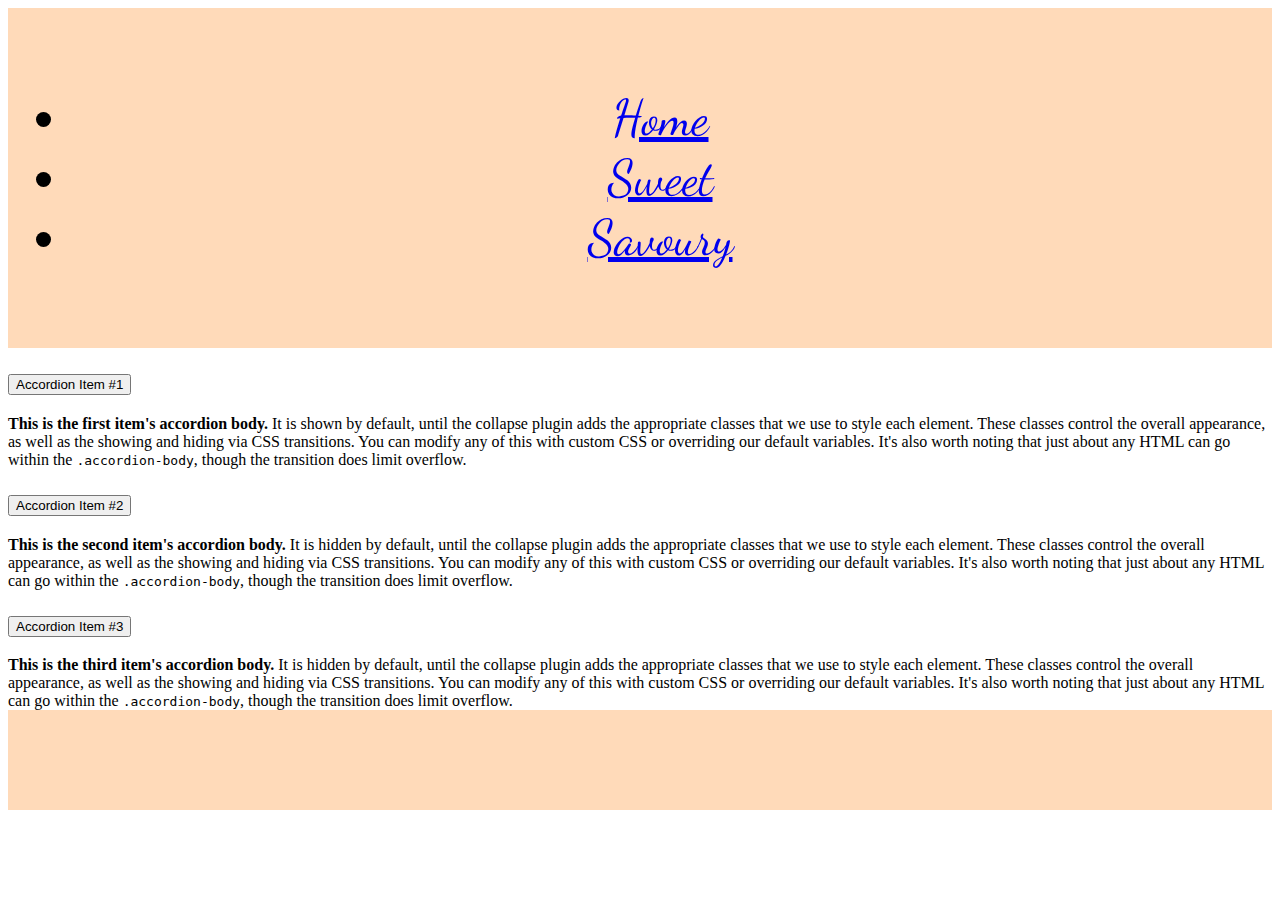
==== pages/page1.html @ 80d5c41d "initial commit" ====
<!DOCTYPE html>
<html lang="en">
  <head>
    <meta charset="UTF-8" />
    <meta http-equiv="X-UA-Compatible" content="IE=edge" />
    <meta name="viewport" content="width=device-width, initial-scale=1.0" />
    <link
      href="https://cdn.jsdelivr.net/npm/bootstrap@5.2.1/dist/css/bootstrap.min.css"
      rel="stylesheet"
      integrity="sha384-iYQeCzEYFbKjA/T2uDLTpkwGzCiq6soy8tYaI1GyVh/UjpbCx/TYkiZhlZB6+fzT"
      crossorigin="anonymous"
    />
    <link rel="stylesheet" href="../css/styles.css" />
    <link rel="preconnect" href="https://fonts.googleapis.com">
    <link rel="preconnect" href="https://fonts.gstatic.com" crossorigin>
    <link href="https://fonts.googleapis.com/css2?family=Dancing+Script&display=swap" rel="stylesheet"> 
    <link
      rel="stylesheet"
      href="https://use.fontawesome.com/releases/v5.8.1/css/all.css"
      integrity="sha384-50oBUHEmvpQ+1lW4y57PTFmhCaXp0ML5d60M1M7uH2+nqUivzIebhndOJK28anvf"
      crossorigin="anonymous"
    />
  </head>

    <header>
      <div class="nav-bar">
      <ul class="nav justify-content-center">
          <li class="nav-item">
            <a class="nav-link" href="/index.html">Home</a>
          </li>
          <li class="nav-item">
            <a class="nav-link" href="./page1.html">Sweet</a>
          </li>
          <li class="nav-item">
            <a class="nav-link" href="./page2.html">Savoury</a>
          </li>
        </ul>
      </div>
  </header>

  <body>
    <div class="container">
      <div class="accordion" id="accordionExample">
        <div class="accordion-item">
          <h2 class="accordion-header" id="headingOne">
            <button class="accordion-button" type="button" data-bs-toggle="collapse" data-bs-target="#collapseOne" aria-expanded="true" aria-controls="collapseOne">
              Accordion Item #1
            </button>
          </h2>
          <div id="collapseOne" class="accordion-collapse collapse show" aria-labelledby="headingOne" data-bs-parent="#accordionExample">
            <div class="accordion-body">
              <strong>This is the first item's accordion body.</strong> It is shown by default, until the collapse plugin adds the appropriate classes that we use to style each element. These classes control the overall appearance, as well as the showing and hiding via CSS transitions. You can modify any of this with custom CSS or overriding our default variables. It's also worth noting that just about any HTML can go within the <code>.accordion-body</code>, though the transition does limit overflow.
            </div>
          </div>
        </div>
        <div class="accordion-item">
          <h2 class="accordion-header" id="headingTwo">
            <button class="accordion-button collapsed" type="button" data-bs-toggle="collapse" data-bs-target="#collapseTwo" aria-expanded="false" aria-controls="collapseTwo">
              Accordion Item #2
            </button>
          </h2>
          <div id="collapseTwo" class="accordion-collapse collapse" aria-labelledby="headingTwo" data-bs-parent="#accordionExample">
            <div class="accordion-body">
              <strong>This is the second item's accordion body.</strong> It is hidden by default, until the collapse plugin adds the appropriate classes that we use to style each element. These classes control the overall appearance, as well as the showing and hiding via CSS transitions. You can modify any of this with custom CSS or overriding our default variables. It's also worth noting that just about any HTML can go within the <code>.accordion-body</code>, though the transition does limit overflow.
            </div>
          </div>
        </div>
        <div class="accordion-item">
          <h2 class="accordion-header" id="headingThree">
            <button class="accordion-button collapsed" type="button" data-bs-toggle="collapse" data-bs-target="#collapseThree" aria-expanded="false" aria-controls="collapseThree">
              Accordion Item #3
            </button>
          </h2>
          <div id="collapseThree" class="accordion-collapse collapse" aria-labelledby="headingThree" data-bs-parent="#accordionExample">
            <div class="accordion-body">
              <strong>This is the third item's accordion body.</strong> It is hidden by default, until the collapse plugin adds the appropriate classes that we use to style each element. These classes control the overall appearance, as well as the showing and hiding via CSS transitions. You can modify any of this with custom CSS or overriding our default variables. It's also worth noting that just about any HTML can go within the <code>.accordion-body</code>, though the transition does limit overflow.
            </div>
          </div>
        </div>
      </div>


    </div>

  


<footer>
    <a href="https://twitter.com" target="_blank">
        <span class="social-icon"><i class="fab fa-twitter"></i></span>
      </a>
      <a href="https://facebook.com" target="_blank">
        <span class="social-icon"><i class="fab fa-facebook"></i></span>
      </a>
      <a href="https://instagram.com" target="_blank">
        <span class="social-icon"><i class="fab fa-instagram"></i></span>
      </a>
</footer>

<script src="https://cdn.jsdelivr.net/npm/bootstrap@5.2.1/dist/js/bootstrap.bundle.min.js" integrity="sha384-u1OknCvxWvY5kfmNBILK2hRnQC3Pr17a+RTT6rIHI7NnikvbZlHgTPOOmMi466C8" crossorigin="anonymous"></script>
    
</body>
</html>
---- css/styles.css ----
.hero1 {
    font-family: 'Dancing Script', cursive;
    background-image: url(../img/table.jpeg);
  height: 800px; 
  background-position: center; 
  background-repeat: no-repeat;
  background-size: cover;
  
}

.nav-bar{
    font-family: 'Dancing Script', cursive;
    font-size: 50px;
    background-color: peachpuff;
    text-align: center;
    margin: 0px;
    padding: 30px 25px;
}

.social-icon{
    display: inline-flex;
    justify-content: center;
    align-items: center;
    width: 65px;
    height: 65px;
    color: darkolivegreen;
}

footer{
    background-color: peachpuff;
    display: flex;
    height: 100px;
    justify-content: center;
}

i{
    font-size: 50px;
}
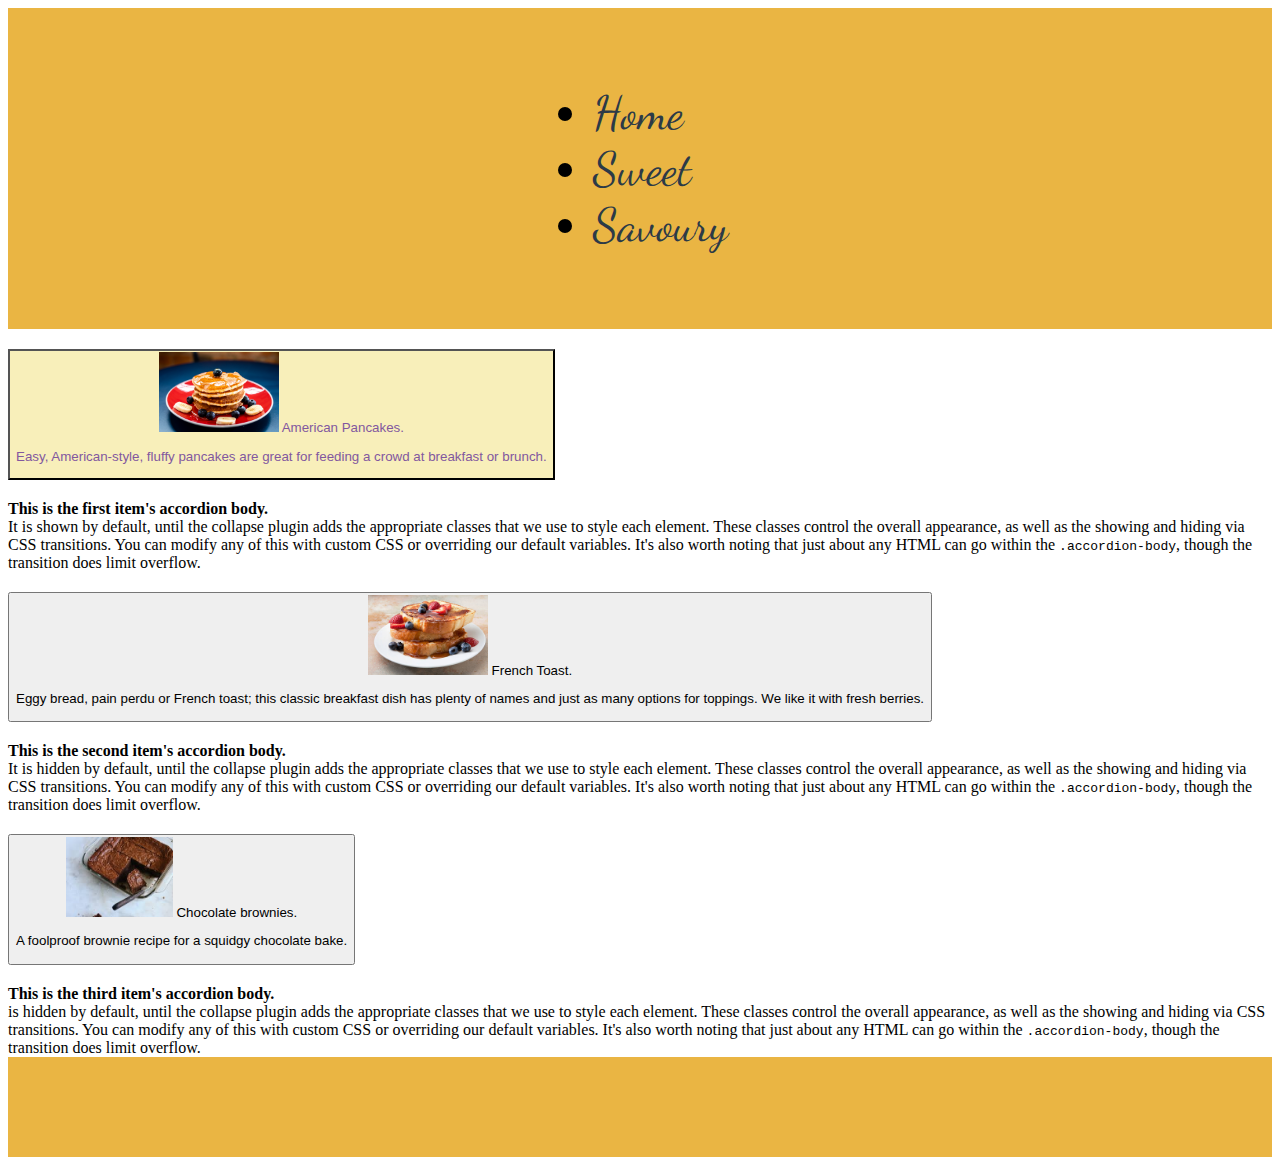
==== commit ca163e4b: "added more stuff" ====
--- a/pages/page1.html
+++ b/pages/page1.html
@@ -20,6 +20,7 @@
       integrity="sha384-50oBUHEmvpQ+1lW4y57PTFmhCaXp0ML5d60M1M7uH2+nqUivzIebhndOJK28anvf"
       crossorigin="anonymous"
     />
+    <title>Peckish?</title>
   </head>
 
     <header>
@@ -38,48 +39,78 @@
       </div>
   </header>
 
-  <body>
+<body>
     <div class="container">
       <div class="accordion" id="accordionExample">
         <div class="accordion-item">
           <h2 class="accordion-header" id="headingOne">
             <button class="accordion-button" type="button" data-bs-toggle="collapse" data-bs-target="#collapseOne" aria-expanded="true" aria-controls="collapseOne">
-              Accordion Item #1
+              <img src="../img/pancakes.jpeg" height="80">
+              American Pancakes. 
+              <p>Easy, American-style, fluffy pancakes are great for feeding a crowd at breakfast or brunch.</p>
             </button>
           </h2>
           <div id="collapseOne" class="accordion-collapse collapse show" aria-labelledby="headingOne" data-bs-parent="#accordionExample">
             <div class="accordion-body">
-              <strong>This is the first item's accordion body.</strong> It is shown by default, until the collapse plugin adds the appropriate classes that we use to style each element. These classes control the overall appearance, as well as the showing and hiding via CSS transitions. You can modify any of this with custom CSS or overriding our default variables. It's also worth noting that just about any HTML can go within the <code>.accordion-body</code>, though the transition does limit overflow.
+              <div class="container text-center">
+                <div class="row">
+                  <div class="col">
+                  <strong>This is the first item's accordion body.</strong> 
+                  </div>
+                  <div class="col">
+                  It is shown by default, until the collapse plugin adds the appropriate classes that we use to style each element. These classes control the overall appearance, as well as the showing and hiding via CSS transitions. You can modify any of this with custom CSS or overriding our default variables. It's also worth noting that just about any HTML can go within the <code>.accordion-body</code>, though the transition does limit overflow.
+                  </div>
+                </div>
+              </div>
             </div>
           </div>
         </div>
         <div class="accordion-item">
           <h2 class="accordion-header" id="headingTwo">
             <button class="accordion-button collapsed" type="button" data-bs-toggle="collapse" data-bs-target="#collapseTwo" aria-expanded="false" aria-controls="collapseTwo">
-              Accordion Item #2
+              <img src="../img/istockphoto-171269841-612x612.jpg" height="80">
+              French Toast. 
+              <p>Eggy bread, pain perdu or French toast; this classic breakfast dish has plenty of names and just as many options for toppings. We like it with fresh berries.</p>
             </button>
           </h2>
           <div id="collapseTwo" class="accordion-collapse collapse" aria-labelledby="headingTwo" data-bs-parent="#accordionExample">
             <div class="accordion-body">
-              <strong>This is the second item's accordion body.</strong> It is hidden by default, until the collapse plugin adds the appropriate classes that we use to style each element. These classes control the overall appearance, as well as the showing and hiding via CSS transitions. You can modify any of this with custom CSS or overriding our default variables. It's also worth noting that just about any HTML can go within the <code>.accordion-body</code>, though the transition does limit overflow.
+              <div class="container text-center">
+                <div class="row">
+                  <div class="col">
+                   <strong>This is the second item's accordion body.</strong> 
+                  </div>
+                  <div class="col">
+                    It is hidden by default, until the collapse plugin adds the appropriate classes that we use to style each element. These classes control the overall appearance, as well as the showing and hiding via CSS transitions. You can modify any of this with custom CSS or overriding our default variables. It's also worth noting that just about any HTML can go within the <code>.accordion-body</code>, though the transition does limit overflow.
+                  </div>
+                </div>
+              </div>
             </div>
           </div>
         </div>
         <div class="accordion-item">
           <h2 class="accordion-header" id="headingThree">
             <button class="accordion-button collapsed" type="button" data-bs-toggle="collapse" data-bs-target="#collapseThree" aria-expanded="false" aria-controls="collapseThree">
-              Accordion Item #3
+              <img src="../img/brownies.jpg" height="80">
+              Chocolate brownies. 
+              <p>A foolproof brownie recipe for a squidgy chocolate bake.</p>
             </button>
           </h2>
           <div id="collapseThree" class="accordion-collapse collapse" aria-labelledby="headingThree" data-bs-parent="#accordionExample">
             <div class="accordion-body">
-              <strong>This is the third item's accordion body.</strong> It is hidden by default, until the collapse plugin adds the appropriate classes that we use to style each element. These classes control the overall appearance, as well as the showing and hiding via CSS transitions. You can modify any of this with custom CSS or overriding our default variables. It's also worth noting that just about any HTML can go within the <code>.accordion-body</code>, though the transition does limit overflow.
+              <div class="container text-center">
+                <div class="row">
+                  <div class="col">
+                  <strong>This is the third item's accordion body.</strong> 
+                  </div>
+                  <div class="col"> is hidden by default, until the collapse plugin adds the appropriate classes that we use to style each element. These classes control the overall appearance, as well as the showing and hiding via CSS transitions. You can modify any of this with custom CSS or overriding our default variables. It's also worth noting that just about any HTML can go within the <code>.accordion-body</code>, though the transition does limit overflow.
+                  </div>
+                </div>
+              </div>
             </div>
           </div>
         </div>
       </div>
-
-
     </div>
 
   
--- a/css/styles.css
+++ b/css/styles.css
@@ -1,38 +1,74 @@
-.hero1 {
+h1{
     font-family: 'Dancing Script', cursive;
-    background-image: url(../img/table.jpeg);
-  height: 800px; 
-  background-position: center; 
-  background-repeat: no-repeat;
-  background-size: cover;
-  
+    font-size:10em;
 }
 
+.hero1 {
+    background-image: url(../img/table1.jpg);
+    height: 800px; 
+    background-position: center; 
+    background-repeat: no-repeat;
+    background-size: cover;
+    padding-top: 100px;
+    padding-left: 170px;
+}
+.buttonS {
+    background-color: #EAB543;
+    border: none;
+    color: #2C3A47;
+    padding: 10px 20px;
+    text-align: center;
+    text-decoration: none;
+    display: inline-block;
+    margin: 4px 2px;
+    cursor: pointer;
+    border-radius: 16px;
+  }
+.buttonS:hover{
+    color: #CAD3C8;
+}
+.nav-link{
+    color: #2c3a47;
+}
+.nav-link:hover{
+    color: #CAD3C8;   
+}
 .nav-bar{
     font-family: 'Dancing Script', cursive;
-    font-size: 50px;
-    background-color: peachpuff;
-    text-align: center;
+    font-size: 35pt;
+    font: #CAD3C8;
+    background-color: #EAB543;
+    display: flex;
+    justify-content: center;
     margin: 0px;
     padding: 30px 25px;
 }
-
+button.accordion-button:not(.collapsed){
+    background-color: #F8EFBA;
+    color: #82589F;
+}
 .social-icon{
     display: inline-flex;
     justify-content: center;
     align-items: center;
     width: 65px;
     height: 65px;
-    color: darkolivegreen;
+    color: #2C3A47;
 }
-
+.social-icon:hover{
+    color:#CAD3C8;
+}
 footer{
-    background-color: peachpuff;
+    background-color:#EAB543;
     display: flex;
     height: 100px;
     justify-content: center;
+    align-items: center;
 }
-
 i{
     font-size: 50px;
+}
+a {
+    color:inherit;
+    text-decoration: none;
 }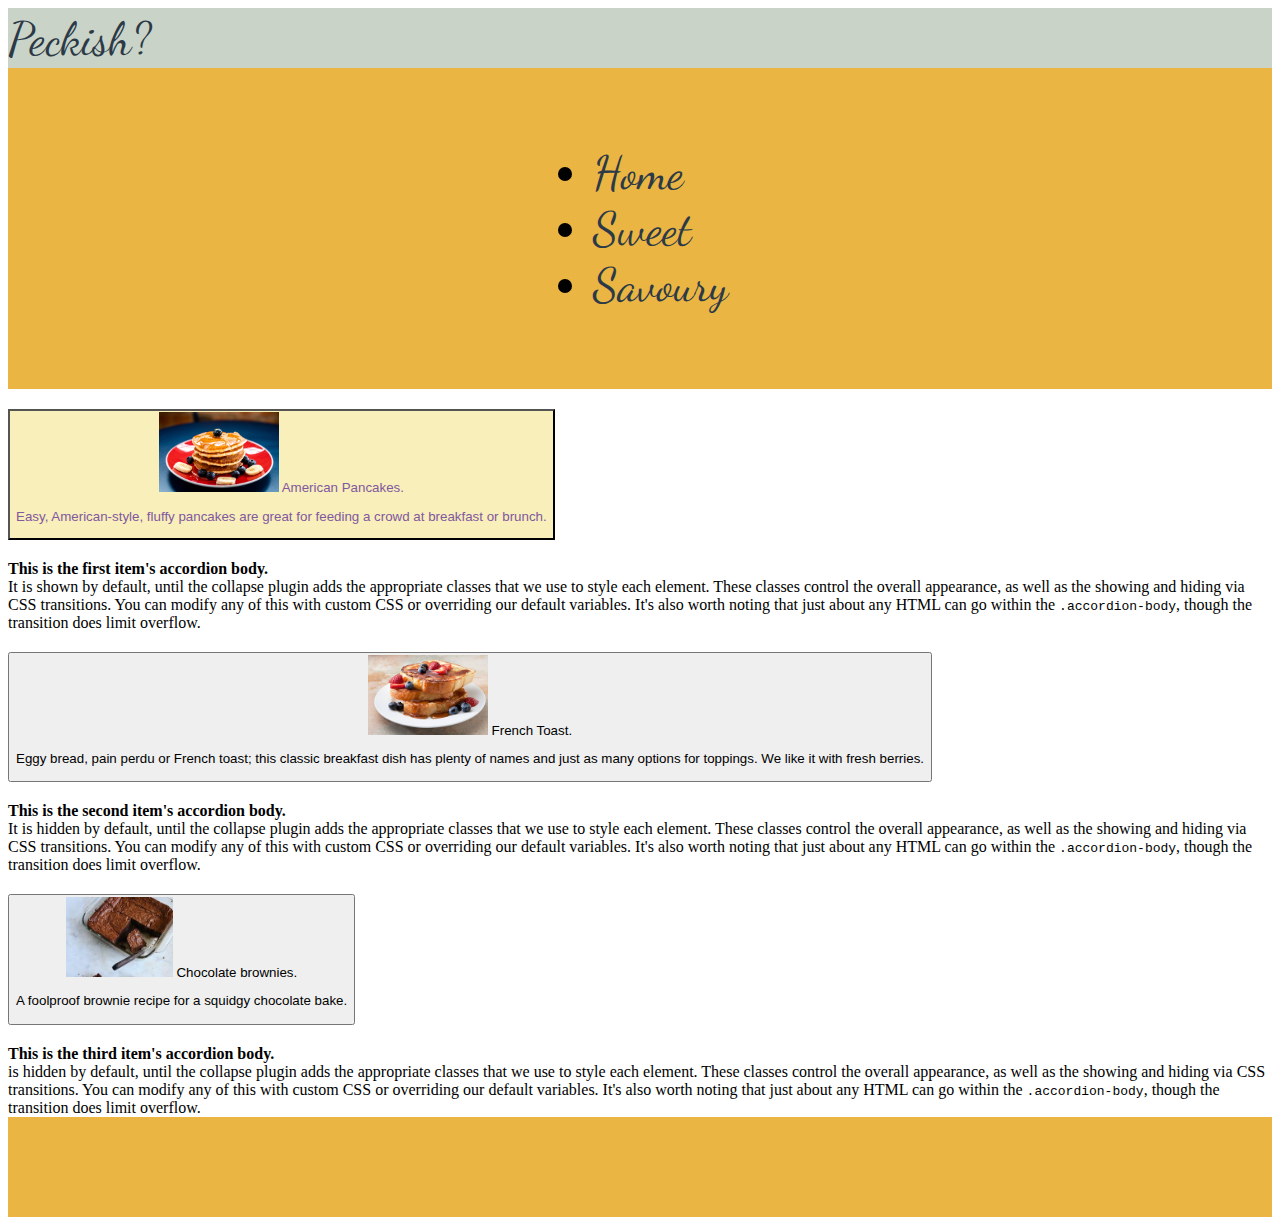
==== commit 367f0ed4: "updates" ====
--- a/pages/page1.html
+++ b/pages/page1.html
@@ -24,8 +24,16 @@
   </head>
 
     <header>
+      <nav class="navbar">
+        <div class="container-fluid">
+          <a class="navbar-brand" href="#">
+            <i class="fas fa-utensils" alt="Logo" width="30" height="24" class="d-inline-block align-text-top"></i>
+            Peckish?
+          </a>
+        </div>
+      </nav>
       <div class="nav-bar">
-      <ul class="nav justify-content-center">
+        <ul class="nav justify-content-center">
           <li class="nav-item">
             <a class="nav-link" href="/index.html">Home</a>
           </li>
--- a/css/styles.css
+++ b/css/styles.css
@@ -23,6 +23,7 @@
     margin: 4px 2px;
     cursor: pointer;
     border-radius: 16px;
+    box-shadow: rgba(0, 0, 0, 0.16) 0px 3px 6px, rgba(0, 0, 0, 0.23) 0px 3px 6px;
   }
 .buttonS:hover{
     color: #CAD3C8;
@@ -32,6 +33,14 @@
 }
 .nav-link:hover{
     color: #CAD3C8;   
+}
+.navbar{
+    background-color:#CAD3C8;
+}
+.navbar-brand{
+    color:#2c3a47;
+    font-family: 'Dancing Script', cursive;
+    font-size: 35pt;
 }
 .nav-bar{
     font-family: 'Dancing Script', cursive;
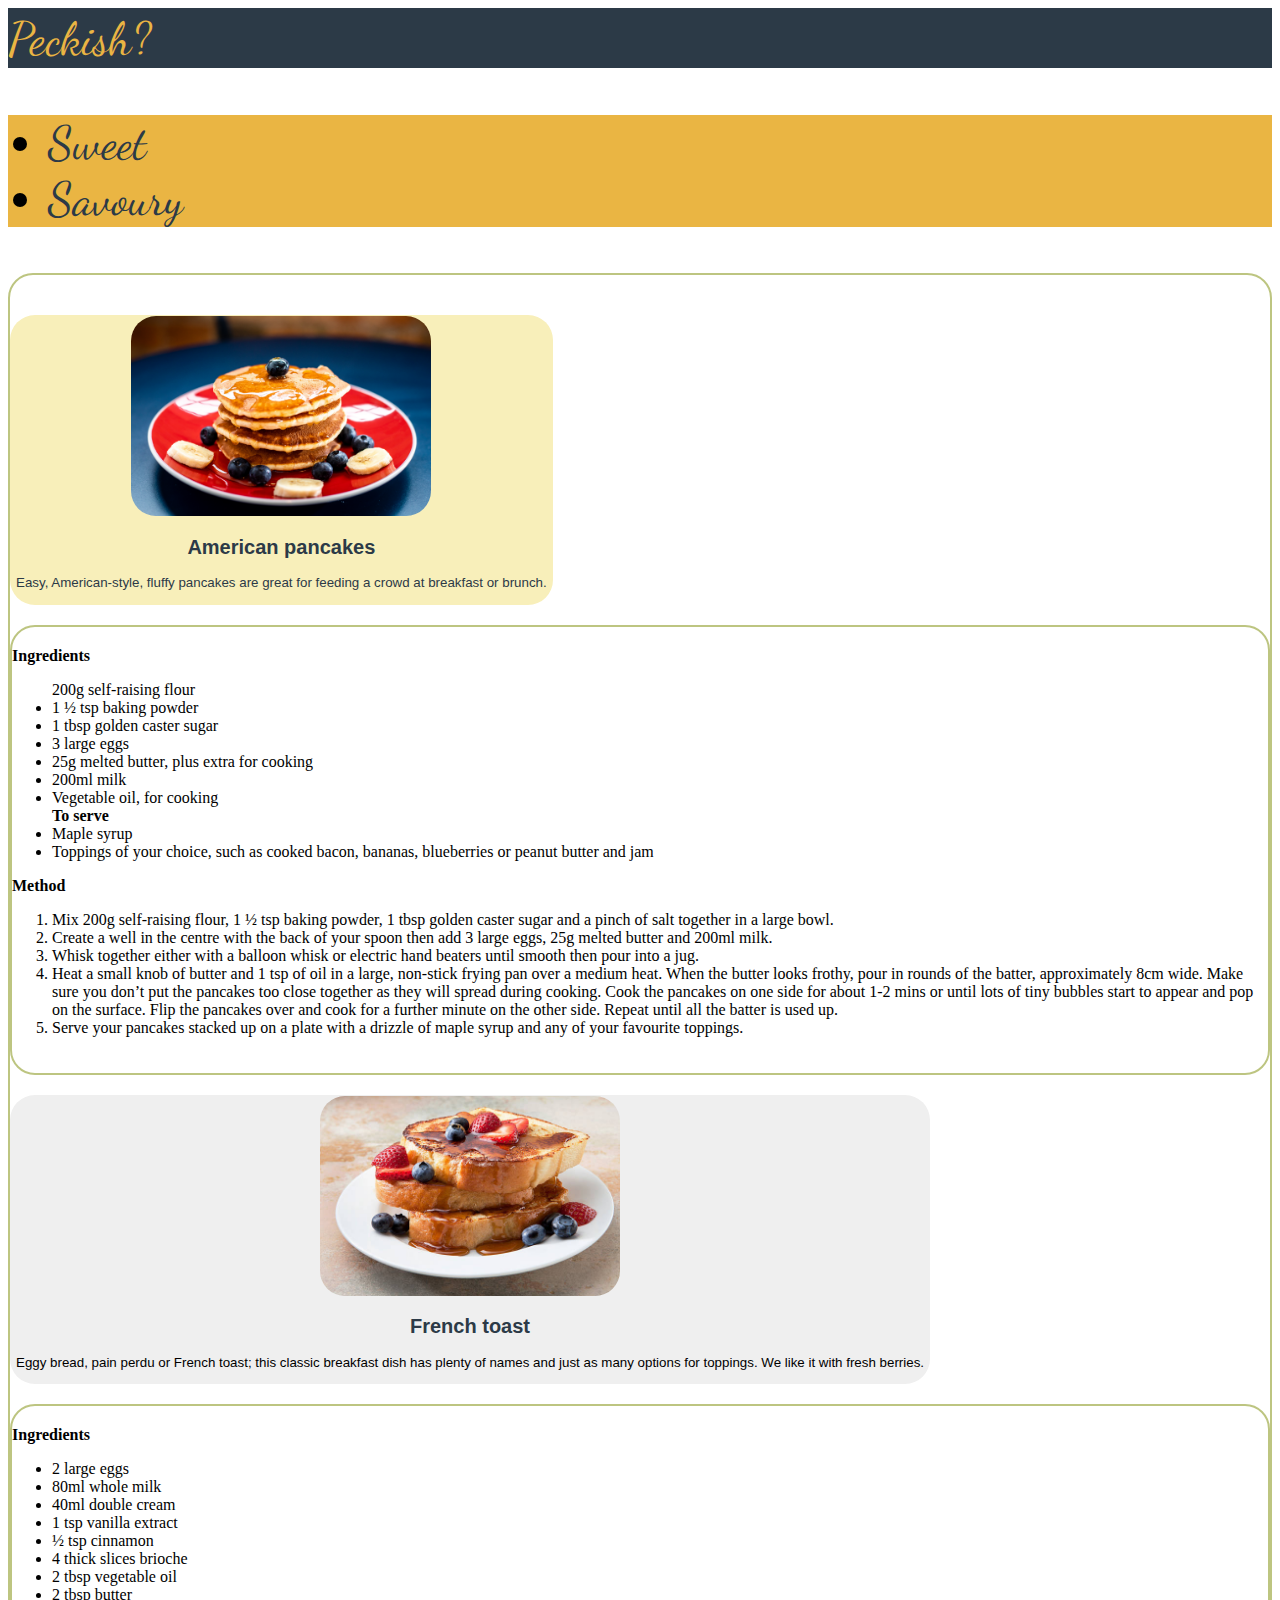
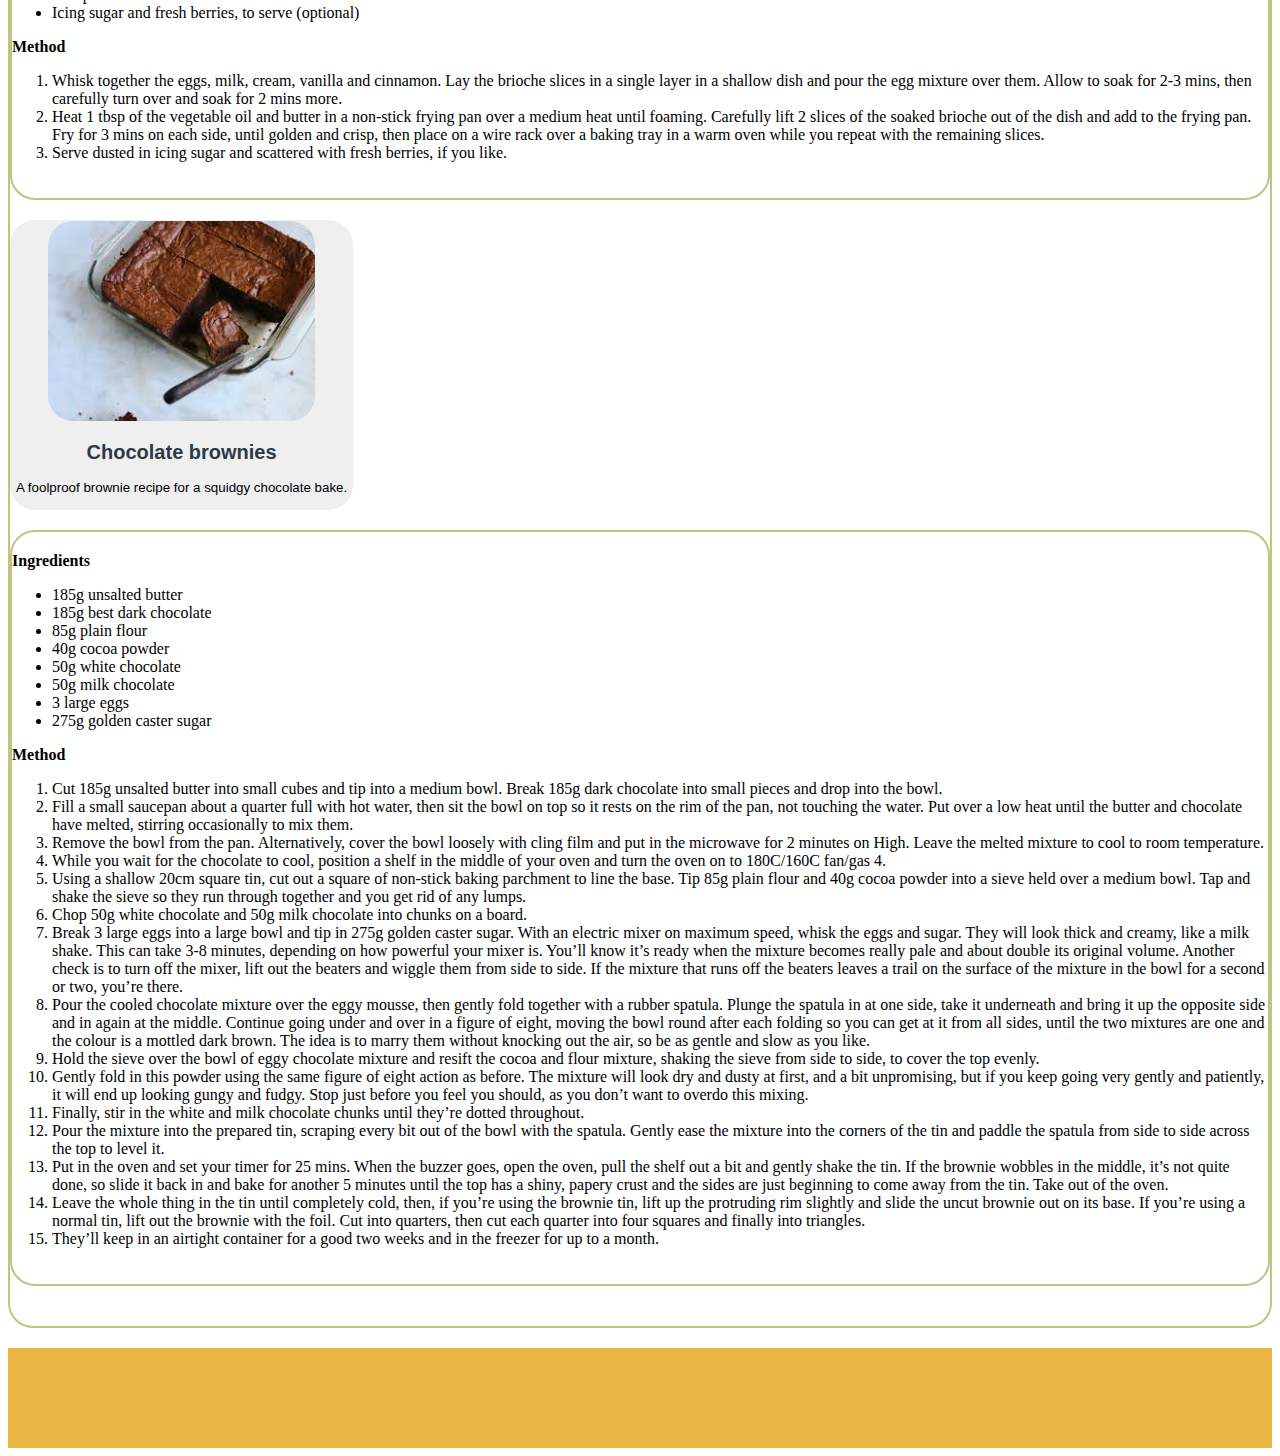
==== commit 21c8e6bb: "text updates" ====
--- a/pages/page1.html
+++ b/pages/page1.html
@@ -26,7 +26,7 @@
     <header>
       <nav class="navbar">
         <div class="container-fluid">
-          <a class="navbar-brand" href="#">
+          <a class="navbar-brand" href="../index.html">
             <i class="fas fa-utensils" alt="Logo" width="30" height="24" class="d-inline-block align-text-top"></i>
             Peckish?
           </a>
@@ -34,9 +34,6 @@
       </nav>
       <div class="nav-bar">
         <ul class="nav justify-content-center">
-          <li class="nav-item">
-            <a class="nav-link" href="/index.html">Home</a>
-          </li>
           <li class="nav-item">
             <a class="nav-link" href="./page1.html">Sweet</a>
           </li>
@@ -53,20 +50,41 @@
         <div class="accordion-item">
           <h2 class="accordion-header" id="headingOne">
             <button class="accordion-button" type="button" data-bs-toggle="collapse" data-bs-target="#collapseOne" aria-expanded="true" aria-controls="collapseOne">
-              <img src="../img/pancakes.jpeg" height="80">
-              American Pancakes. 
+              <img src="../img/pancakes.jpeg" height="200">
+              <h2>American pancakes</h2>
               <p>Easy, American-style, fluffy pancakes are great for feeding a crowd at breakfast or brunch.</p>
             </button>
+            <div class="heart">
+              <i onclick="toggleLike(this)" class="far fa-heart"></i>
+            </div>
           </h2>
           <div id="collapseOne" class="accordion-collapse collapse show" aria-labelledby="headingOne" data-bs-parent="#accordionExample">
             <div class="accordion-body">
-              <div class="container text-center">
+              <div class="container text-left">
                 <div class="row">
                   <div class="col">
-                  <strong>This is the first item's accordion body.</strong> 
-                  </div>
-                  <div class="col">
-                  It is shown by default, until the collapse plugin adds the appropriate classes that we use to style each element. These classes control the overall appearance, as well as the showing and hiding via CSS transitions. You can modify any of this with custom CSS or overriding our default variables. It's also worth noting that just about any HTML can go within the <code>.accordion-body</code>, though the transition does limit overflow.
+                  <strong>Ingredients</strong> 
+                  <ul>200g self-raising flour
+                    <li>1 ½ tsp baking powder</li>
+                    <li>1 tbsp golden caster sugar</li>
+                    <li>3 large eggs</li>
+                    <li>25g melted butter, plus extra for cooking</li>
+                    <li>200ml milk</li>
+                    <li>Vegetable oil, for cooking</li>
+                    <strong>To serve</strong>
+                    <li>Maple syrup</li>
+                    <li>Toppings of your choice, such as cooked bacon, bananas, blueberries or peanut butter and jam</li>
+                    </ul>
+                  </div>
+                  <div class="col">
+                    <strong>Method</strong>
+                    <ol>
+                      <li>Mix 200g self-raising flour, 1 ½ tsp baking powder, 1 tbsp golden caster sugar and a pinch of salt together in a large bowl.</li>
+                      <li>Create a well in the centre with the back of your spoon then add 3 large eggs, 25g melted butter and 200ml milk.</li>
+                      <li>Whisk together either with a balloon whisk or electric hand beaters until smooth then pour into a jug.</li>
+                      <li>Heat a small knob of butter and 1 tsp of oil in a large, non-stick frying pan over a medium heat. When the butter looks frothy, pour in rounds of the batter, approximately 8cm wide. Make sure you don’t put the pancakes too close together as they will spread during cooking. Cook the pancakes on one side for about 1-2 mins or until lots of tiny bubbles start to appear and pop on the surface. Flip the pancakes over and cook for a further minute on the other side. Repeat until all the batter is used up.</li>
+                      <li>Serve your pancakes stacked up on a plate with a drizzle of maple syrup and any of your favourite toppings.</li>
+                    </ol>
                   </div>
                 </div>
               </div>
@@ -76,20 +94,39 @@
         <div class="accordion-item">
           <h2 class="accordion-header" id="headingTwo">
             <button class="accordion-button collapsed" type="button" data-bs-toggle="collapse" data-bs-target="#collapseTwo" aria-expanded="false" aria-controls="collapseTwo">
-              <img src="../img/istockphoto-171269841-612x612.jpg" height="80">
-              French Toast. 
+              <img src="../img/istockphoto-171269841-612x612.jpg" height="200">
+              <h2>French toast</h2>
               <p>Eggy bread, pain perdu or French toast; this classic breakfast dish has plenty of names and just as many options for toppings. We like it with fresh berries.</p>
             </button>
+            <div class="heart">
+              <i onclick="toggleLike(this)" class="far fa-heart"></i>
+            </div>
           </h2>
           <div id="collapseTwo" class="accordion-collapse collapse" aria-labelledby="headingTwo" data-bs-parent="#accordionExample">
             <div class="accordion-body">
-              <div class="container text-center">
+              <div class="container text-left">
                 <div class="row">
                   <div class="col">
-                   <strong>This is the second item's accordion body.</strong> 
-                  </div>
-                  <div class="col">
-                    It is hidden by default, until the collapse plugin adds the appropriate classes that we use to style each element. These classes control the overall appearance, as well as the showing and hiding via CSS transitions. You can modify any of this with custom CSS or overriding our default variables. It's also worth noting that just about any HTML can go within the <code>.accordion-body</code>, though the transition does limit overflow.
+                   <strong>Ingredients</strong>
+                    <ul>
+                      <li>2 large eggs</li>
+                        <li>80ml whole milk</li>
+                        <li>40ml double cream</li>
+                        <li>1 tsp vanilla extract</li>
+                        <li>½ tsp cinnamon</li>
+                        <li>4 thick slices brioche</li>
+                        <li>2 tbsp vegetable oil</li>
+                        <li>2 tbsp butter</li>
+                        <li>Icing sugar and fresh berries, to serve (optional)</li>
+                    </ul> 
+                  </div>
+                  <div class="col">
+                    <strong>Method</strong>
+                      <ol>
+                        <li>Whisk together the eggs, milk, cream, vanilla and cinnamon. Lay the brioche slices in a single layer in a shallow dish and pour the egg mixture over them. Allow to soak for 2-3 mins, then carefully turn over and soak for 2 mins more.</li>
+                        <li>Heat 1 tbsp of the vegetable oil and butter in a non-stick frying pan over a medium heat until foaming. Carefully lift 2 slices of the soaked brioche out of the dish and add to the frying pan. Fry for 3 mins on each side, until golden and crisp, then place on a wire rack over a baking tray in a warm oven while you repeat with the remaining slices.</li>
+                        <li>Serve dusted in icing sugar and scattered with fresh berries, if you like.</li>
+                      </ol>
                   </div>
                 </div>
               </div>
@@ -99,19 +136,50 @@
         <div class="accordion-item">
           <h2 class="accordion-header" id="headingThree">
             <button class="accordion-button collapsed" type="button" data-bs-toggle="collapse" data-bs-target="#collapseThree" aria-expanded="false" aria-controls="collapseThree">
-              <img src="../img/brownies.jpg" height="80">
-              Chocolate brownies. 
+              <img src="../img/brownies.jpg" height="200">
+              <h2>Chocolate brownies</h2>
               <p>A foolproof brownie recipe for a squidgy chocolate bake.</p>
             </button>
+            <div class="heart">
+              <i onclick="toggleLike(this)" class="far fa-heart"></i>
+            </div>
           </h2>
           <div id="collapseThree" class="accordion-collapse collapse" aria-labelledby="headingThree" data-bs-parent="#accordionExample">
             <div class="accordion-body">
-              <div class="container text-center">
+              <div class="container text-left">
                 <div class="row">
                   <div class="col">
-                  <strong>This is the third item's accordion body.</strong> 
-                  </div>
-                  <div class="col"> is hidden by default, until the collapse plugin adds the appropriate classes that we use to style each element. These classes control the overall appearance, as well as the showing and hiding via CSS transitions. You can modify any of this with custom CSS or overriding our default variables. It's also worth noting that just about any HTML can go within the <code>.accordion-body</code>, though the transition does limit overflow.
+                    <strong>Ingredients</strong>
+                    <ul>
+                      <li>185g unsalted butter
+                      <li>185g best dark chocolate</li>
+                      <li>85g plain flour</li>
+                      <li>40g cocoa powder</li>
+                      <li>50g white chocolate</li>
+                      <li>50g milk chocolate</li>
+                      <li>3 large eggs</li>
+                      <li>275g golden caster sugar</li>
+                    </ul> 
+                  </div>
+                  <div class="col"> 
+                    <strong>Method</strong>
+                    <ol>
+                      <li>Cut 185g unsalted butter into small cubes and tip into a medium bowl. Break 185g dark chocolate into small pieces and drop into the bowl.</li>
+                      <li>Fill a small saucepan about a quarter full with hot water, then sit the bowl on top so it rests on the rim of the pan, not touching the water. Put over a low heat until the butter and chocolate have melted, stirring occasionally to mix them.</li>
+                      <li>Remove the bowl from the pan. Alternatively, cover the bowl loosely with cling film and put in the microwave for 2 minutes on High. Leave the melted mixture to cool to room temperature.</li>
+                      <li>While you wait for the chocolate to cool, position a shelf in the middle of your oven and turn the oven on to 180C/160C fan/gas 4.</li>
+                      <li>Using a shallow 20cm square tin, cut out a square of non-stick baking parchment to line the base. Tip 85g plain flour and 40g cocoa powder into a sieve held over a medium bowl. Tap and shake the sieve so they run through together and you get rid of any lumps.</li>  
+                      <li>Chop 50g white chocolate and 50g milk chocolate into chunks on a board.
+                      <li>Break 3 large eggs into a large bowl and tip in 275g golden caster sugar. With an electric mixer on maximum speed, whisk the eggs and sugar. They will look thick and creamy, like a milk shake. This can take 3-8 minutes, depending on how powerful your mixer is. You’ll know it’s ready when the mixture becomes really pale and about double its original volume. Another check is to turn off the mixer, lift out the beaters and wiggle them from side to side. If the mixture that runs off the beaters leaves a trail on the surface of the mixture in the bowl for a second or two, you’re there.</li>
+                      <li>Pour the cooled chocolate mixture over the eggy mousse, then gently fold together with a rubber spatula. Plunge the spatula in at one side, take it underneath and bring it up the opposite side and in again at the middle. Continue going under and over in a figure of eight, moving the bowl round after each folding so you can get at it from all sides, until the two mixtures are one and the colour is a mottled dark brown. The idea is to marry them without knocking out the air, so be as gentle and slow as you like.</li>
+                      <li>Hold the sieve over the bowl of eggy chocolate mixture and resift the cocoa and flour mixture, shaking the sieve from side to side, to cover the top evenly.</li>
+                      <li>Gently fold in this powder using the same figure of eight action as before. The mixture will look dry and dusty at first, and a bit unpromising, but if you keep going very gently and patiently, it will end up looking gungy and fudgy. Stop just before you feel you should, as you don’t want to overdo this mixing.</li>
+                      <li>Finally, stir in the white and milk chocolate chunks until they’re dotted throughout.</li>
+                      <li>Pour the mixture into the prepared tin, scraping every bit out of the bowl with the spatula. Gently ease the mixture into the corners of the tin and paddle the spatula from side to side across the top to level it.</li>
+                      <li>Put in the oven and set your timer for 25 mins. When the buzzer goes, open the oven, pull the shelf out a bit and gently shake the tin. If the brownie wobbles in the middle, it’s not quite done, so slide it back in and bake for another 5 minutes until the top has a shiny, papery crust and the sides are just beginning to come away from the tin. Take out of the oven.</li>
+                      <li>Leave the whole thing in the tin until completely cold, then, if you’re using the brownie tin, lift up the protruding rim slightly and slide the uncut brownie out on its base. If you’re using a normal tin, lift out the brownie with the foil. Cut into quarters, then cut each quarter into four squares and finally into triangles.</li>
+                      <li>They’ll keep in an airtight container for a good two weeks and in the freezer for up to a month.</li>
+                    </ol>
                   </div>
                 </div>
               </div>
@@ -119,10 +187,7 @@
           </div>
         </div>
       </div>
-    </div>
-
-  
-
+    </div>  
 
 <footer>
     <a href="https://twitter.com" target="_blank">
@@ -136,7 +201,8 @@
       </a>
 </footer>
 
-<script src="https://cdn.jsdelivr.net/npm/bootstrap@5.2.1/dist/js/bootstrap.bundle.min.js" integrity="sha384-u1OknCvxWvY5kfmNBILK2hRnQC3Pr17a+RTT6rIHI7NnikvbZlHgTPOOmMi466C8" crossorigin="anonymous"></script>
-    
+  <script src="https://cdn.jsdelivr.net/npm/bootstrap@5.2.1/dist/js/bootstrap.bundle.min.js" integrity="sha384-u1OknCvxWvY5kfmNBILK2hRnQC3Pr17a+RTT6rIHI7NnikvbZlHgTPOOmMi466C8" crossorigin="anonymous"></script>
+  <script src="../js/main.js"></script> 
+  
 </body>
 </html>--- a/css/styles.css
+++ b/css/styles.css
@@ -1,6 +1,9 @@
 h1{
     font-family: 'Dancing Script', cursive;
     font-size:10em;
+}
+h2{
+    color:#2C3A47;
 }
 
 .hero1 {
@@ -35,26 +38,49 @@
     color: #CAD3C8;   
 }
 .navbar{
-    background-color:#CAD3C8;
+    background-color:#2c3a47;
 }
 .navbar-brand{
-    color:#2c3a47;
+    color:#EAB543;
     font-family: 'Dancing Script', cursive;
     font-size: 35pt;
+}
+.navbar-brand:hover{
+    color:#CAD3C8;
 }
 .nav-bar{
     font-family: 'Dancing Script', cursive;
     font-size: 35pt;
     font: #CAD3C8;
     background-color: #EAB543;
-    display: flex;
-    justify-content: center;
-    margin: 0px;
-    padding: 30px 25px;
+}
+.accordion-header{
+    display:flex;  
+}
+.accordion-item{
+    border-radius: 25px;
+    border: 1px #CAD3C8;
+}
+button.accordion-button{
+    border-radius: 25px;
+    border:#CAD3C8 2px;
+    display: inline-block;
+}
+.accordion-button.collapsed{
+    border-radius: 25px;
+}
+.container{
+    border-radius: 25px;
+    border: 2px solid #BDC581;
+    margin-top: 20px;
+    margin-bottom: 20px;
+    padding-top: 20px;
+    padding-bottom: 20px;
 }
 button.accordion-button:not(.collapsed){
-    background-color: #F8EFBA;
-    color: #82589F;
+    background-color:#F8EFBA;
+    color:#2c3a47;
+    border-radius: 25px;
 }
 .social-icon{
     display: inline-flex;
@@ -77,7 +103,20 @@
 i{
     font-size: 50px;
 }
+i:hover{
+    cursor:pointer;
+}
 a {
     color:inherit;
     text-decoration: none;
+}
+.heart{
+    color:#EAB543;
+    display:flex;
+    align-items: center;
+    margin-left: 5px;
+    margin-right: 5px;
+}
+img{
+    border-radius: 25px;
 }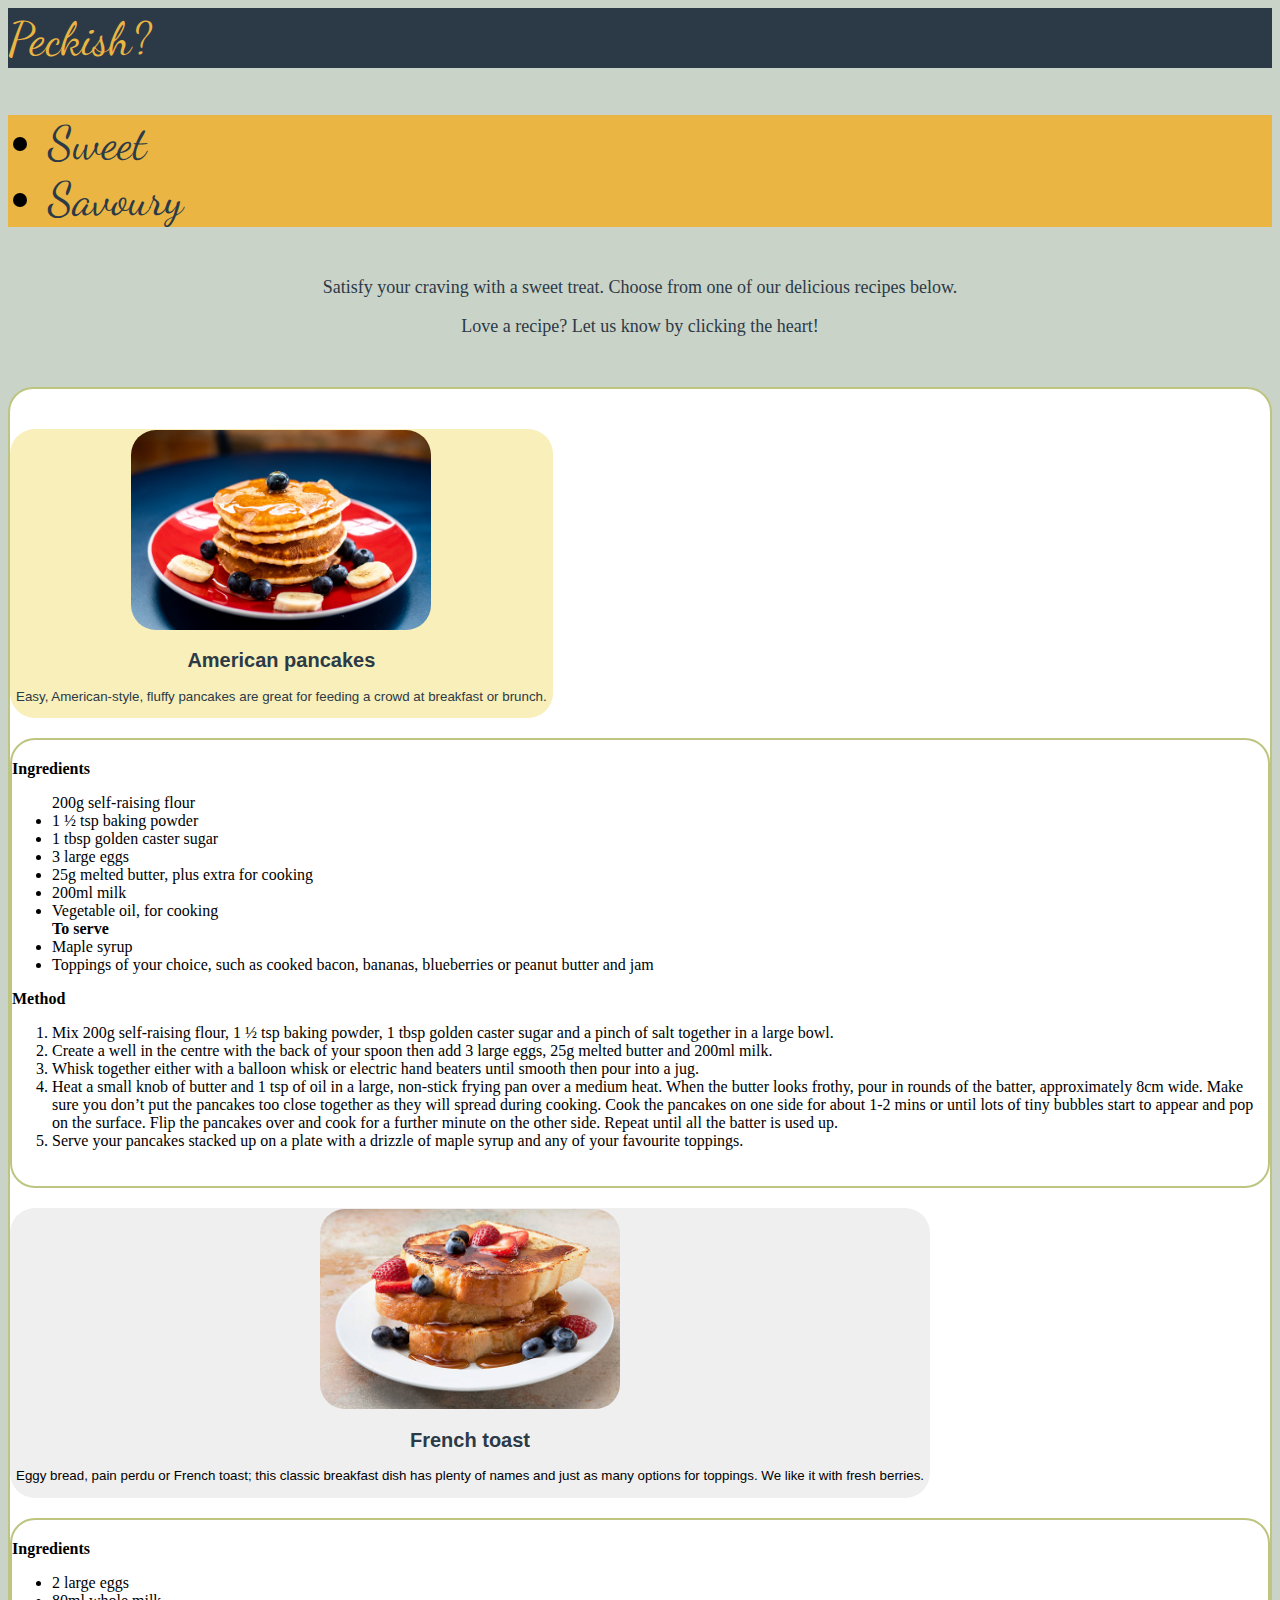
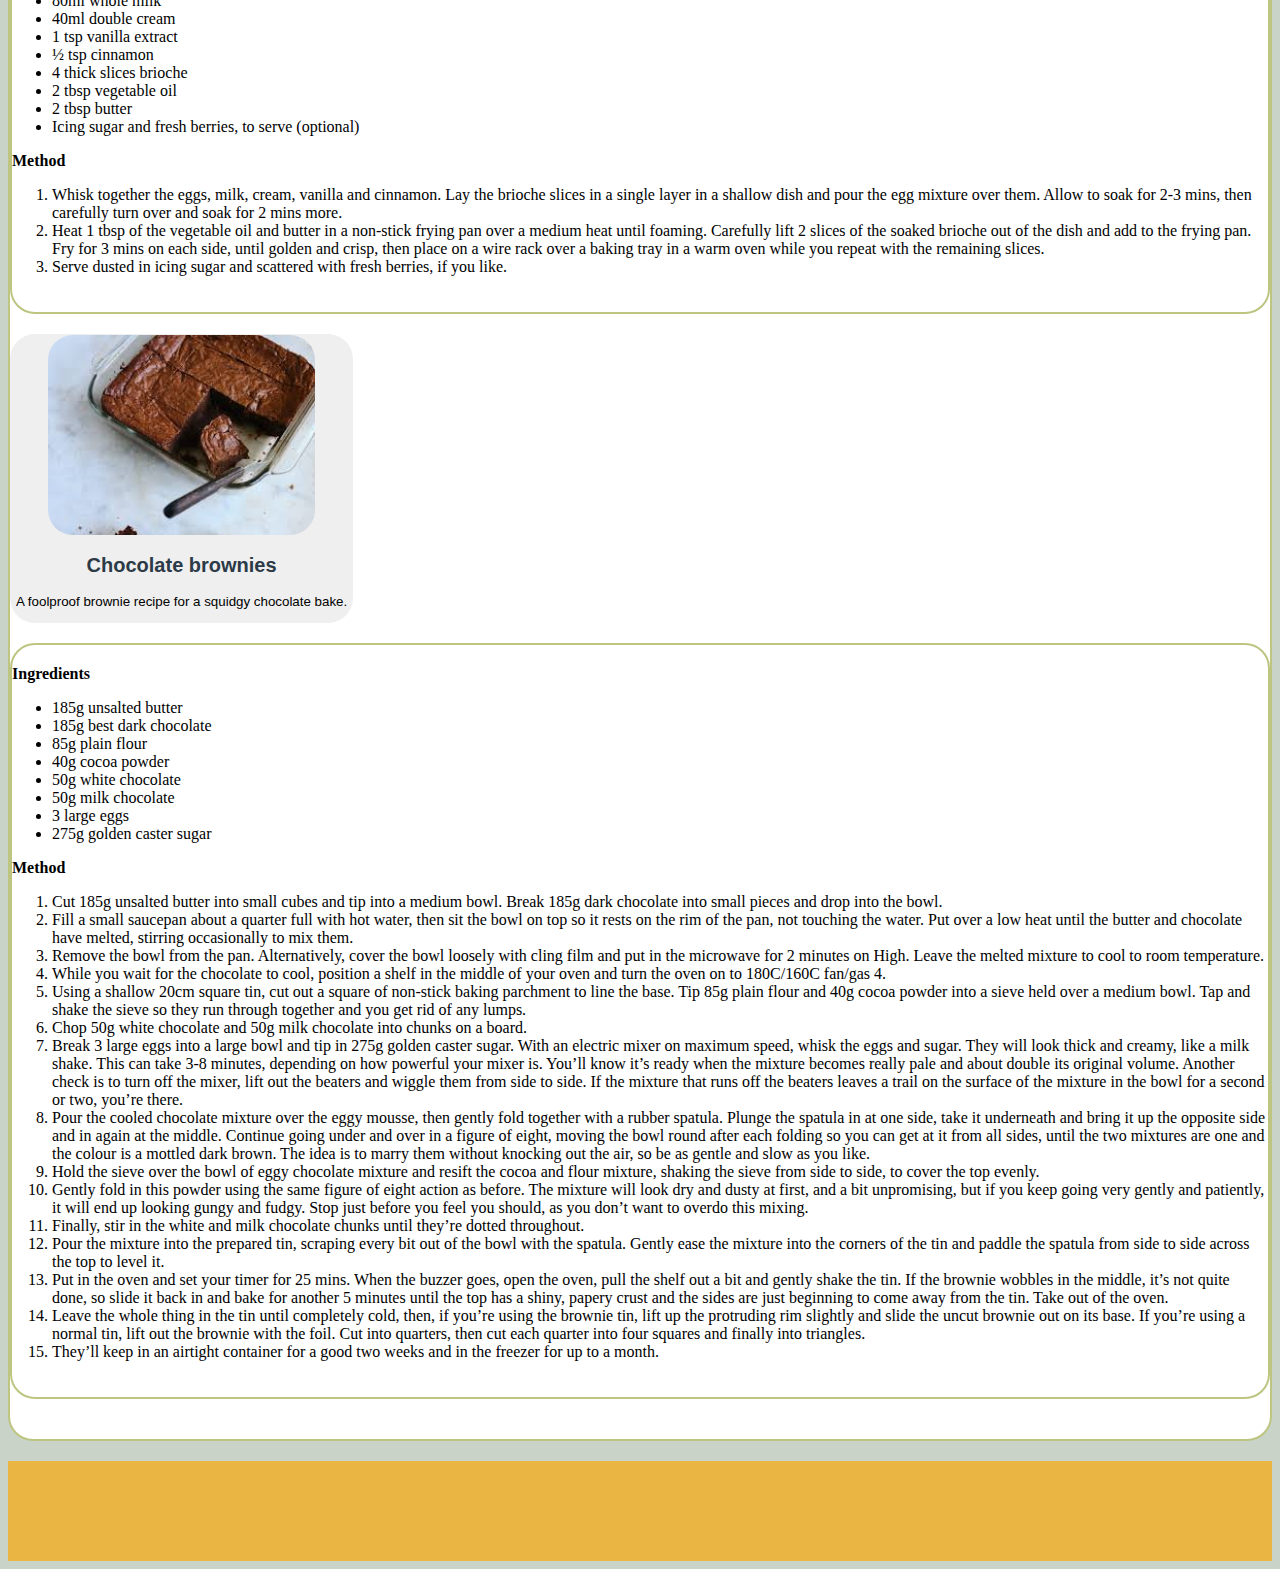
==== commit c7f2a487: "text updates" ====
--- a/pages/page1.html
+++ b/pages/page1.html
@@ -45,12 +45,16 @@
   </header>
 
 <body>
+  <div class="intro-text">
+    Satisfy your craving with a sweet treat. Choose from one of our delicious recipes below. 
+    <p>Love a recipe? Let us know by clicking the heart!</p>
+  </div>
     <div class="container">
       <div class="accordion" id="accordionExample">
         <div class="accordion-item">
           <h2 class="accordion-header" id="headingOne">
             <button class="accordion-button" type="button" data-bs-toggle="collapse" data-bs-target="#collapseOne" aria-expanded="true" aria-controls="collapseOne">
-              <img src="../img/pancakes.jpeg" height="200">
+              <img src="../img/pancakes.jpeg" height="200" alt="American pancakes">
               <h2>American pancakes</h2>
               <p>Easy, American-style, fluffy pancakes are great for feeding a crowd at breakfast or brunch.</p>
             </button>
@@ -94,7 +98,7 @@
         <div class="accordion-item">
           <h2 class="accordion-header" id="headingTwo">
             <button class="accordion-button collapsed" type="button" data-bs-toggle="collapse" data-bs-target="#collapseTwo" aria-expanded="false" aria-controls="collapseTwo">
-              <img src="../img/istockphoto-171269841-612x612.jpg" height="200">
+              <img src="../img/istockphoto-171269841-612x612.jpg" height="200" alt="French toast">
               <h2>French toast</h2>
               <p>Eggy bread, pain perdu or French toast; this classic breakfast dish has plenty of names and just as many options for toppings. We like it with fresh berries.</p>
             </button>
@@ -136,7 +140,7 @@
         <div class="accordion-item">
           <h2 class="accordion-header" id="headingThree">
             <button class="accordion-button collapsed" type="button" data-bs-toggle="collapse" data-bs-target="#collapseThree" aria-expanded="false" aria-controls="collapseThree">
-              <img src="../img/brownies.jpg" height="200">
+              <img src="../img/brownies.jpg" height="200" alt="Chocolate brownies">
               <h2>Chocolate brownies</h2>
               <p>A foolproof brownie recipe for a squidgy chocolate bake.</p>
             </button>
@@ -203,6 +207,6 @@
 
   <script src="https://cdn.jsdelivr.net/npm/bootstrap@5.2.1/dist/js/bootstrap.bundle.min.js" integrity="sha384-u1OknCvxWvY5kfmNBILK2hRnQC3Pr17a+RTT6rIHI7NnikvbZlHgTPOOmMi466C8" crossorigin="anonymous"></script>
   <script src="../js/main.js"></script> 
-  
+
 </body>
 </html>--- a/css/styles.css
+++ b/css/styles.css
@@ -5,7 +5,9 @@
 h2{
     color:#2C3A47;
 }
-
+body{
+    background-color:#CAD3C8;
+}
 .hero1 {
     background-image: url(../img/table1.jpg);
     height: 800px; 
@@ -54,8 +56,18 @@
     font: #CAD3C8;
     background-color: #EAB543;
 }
+.intro-text{
+    margin-top: 50px;
+    margin-bottom: 50px;
+    text-align: center;
+    color: #2c3a47;
+    font-size: large;
+}
+.accordion{
+    border-radius: 25px;
+}
 .accordion-header{
-    display:flex;  
+    display:flex; 
 }
 .accordion-item{
     border-radius: 25px;
@@ -76,6 +88,7 @@
     margin-bottom: 20px;
     padding-top: 20px;
     padding-bottom: 20px;
+    background-color: white;
 }
 button.accordion-button:not(.collapsed){
     background-color:#F8EFBA;
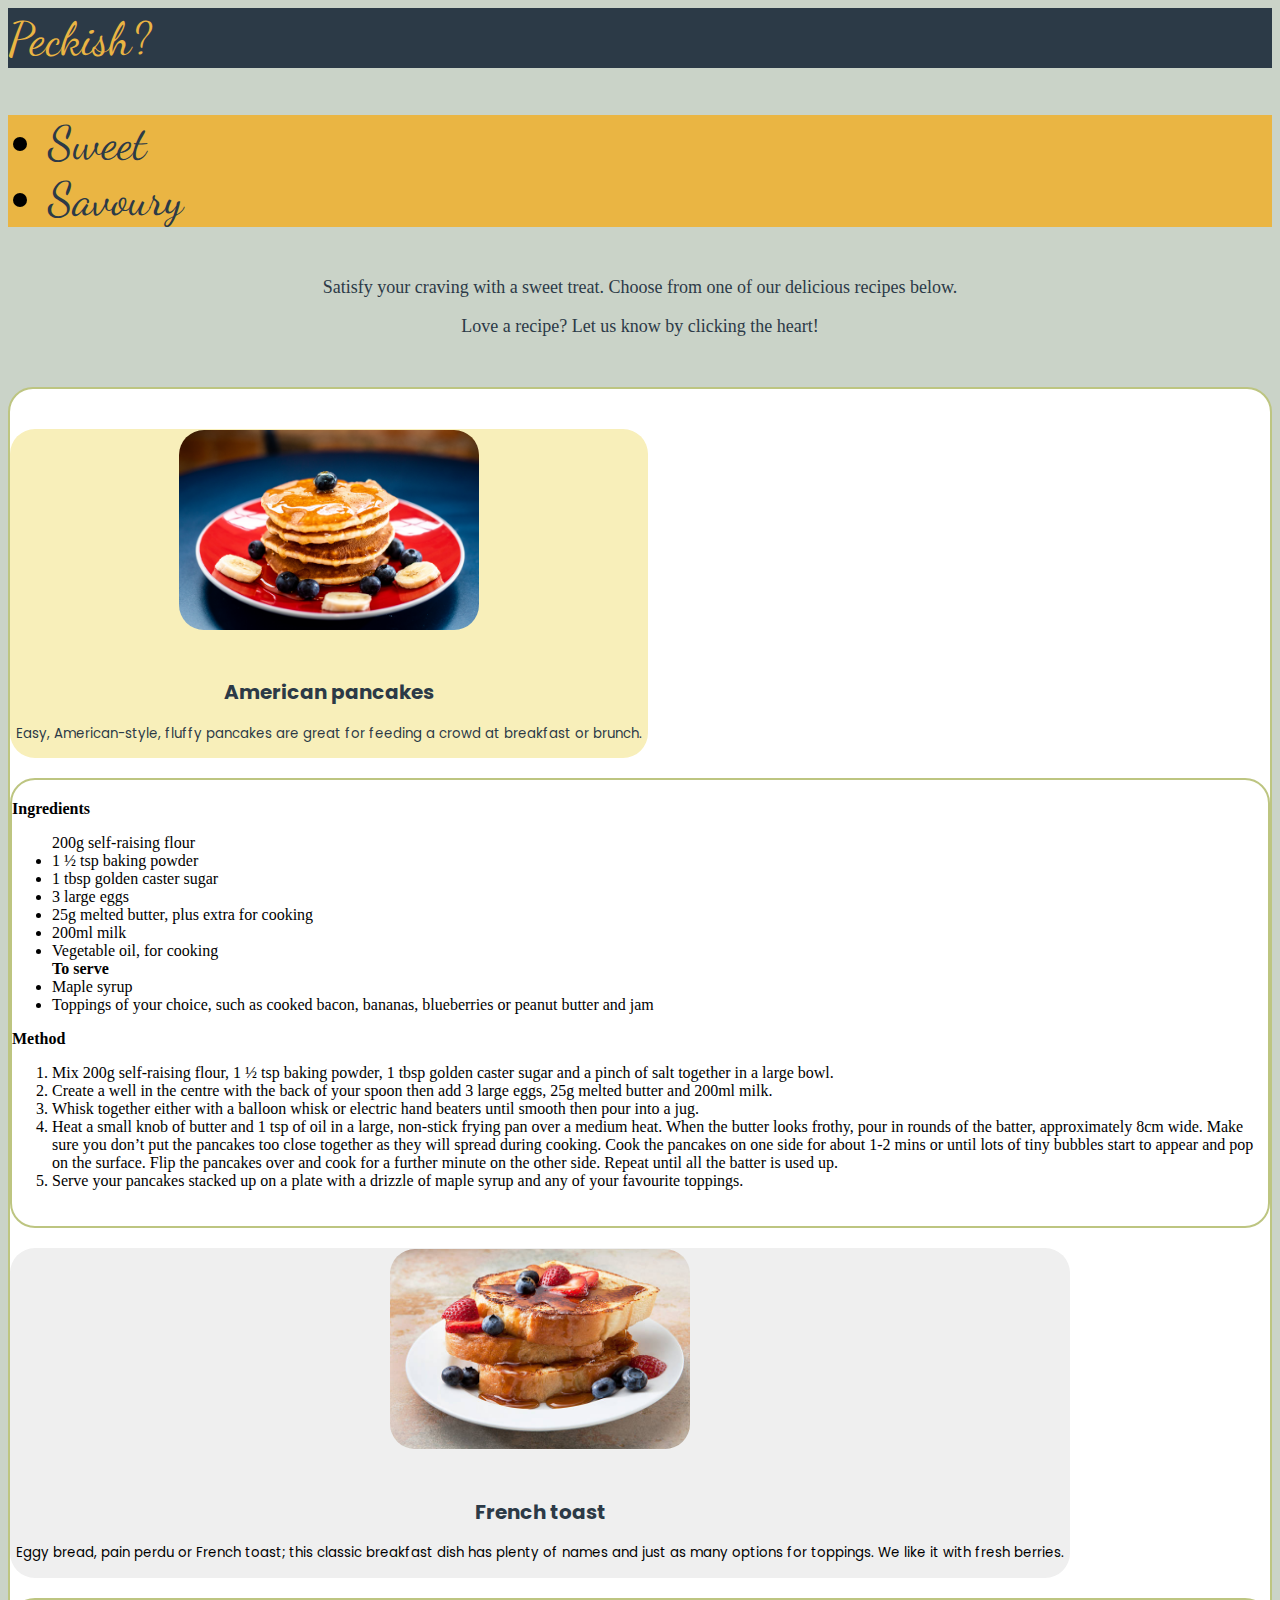
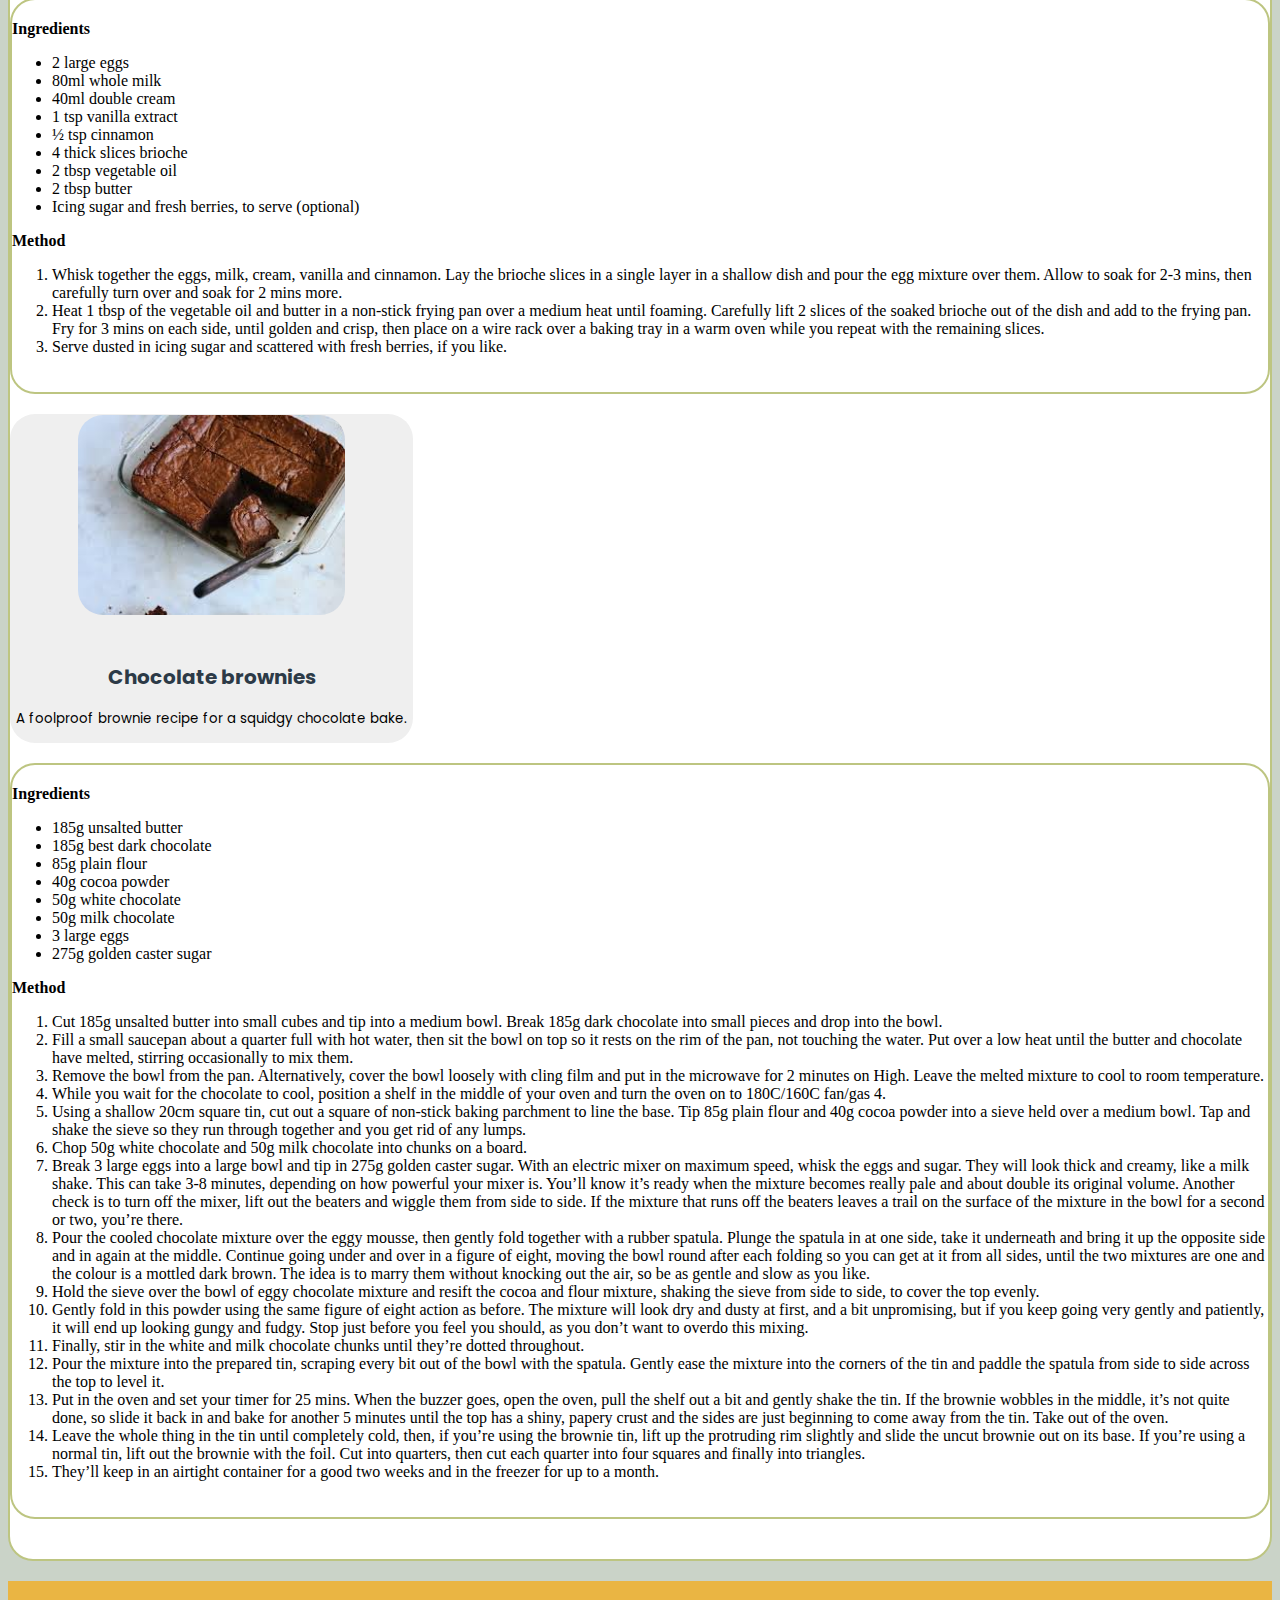
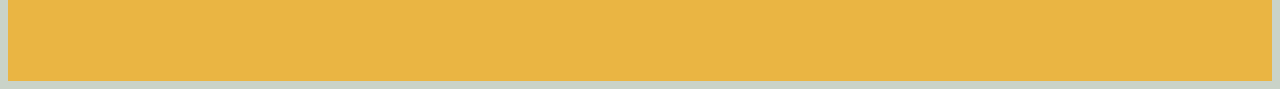
==== commit b13c8ead: "last changes" ====
--- a/pages/page1.html
+++ b/pages/page1.html
@@ -13,7 +13,7 @@
     <link rel="stylesheet" href="../css/styles.css" />
     <link rel="preconnect" href="https://fonts.googleapis.com">
     <link rel="preconnect" href="https://fonts.gstatic.com" crossorigin>
-    <link href="https://fonts.googleapis.com/css2?family=Dancing+Script&display=swap" rel="stylesheet"> 
+    <link href="https://fonts.googleapis.com/css2?family=Dancing+Script&family=Poppins&display=swap" rel="stylesheet">
     <link
       rel="stylesheet"
       href="https://use.fontawesome.com/releases/v5.8.1/css/all.css"
--- a/css/styles.css
+++ b/css/styles.css
@@ -22,6 +22,7 @@
     border: none;
     color: #2C3A47;
     padding: 10px 20px;
+    font-family: 'Poppins', sans-serif;
     text-align: center;
     text-decoration: none;
     display: inline-block;
@@ -77,6 +78,7 @@
     border-radius: 25px;
     border:#CAD3C8 2px;
     display: inline-block;
+    font-family: 'Poppins', sans-serif;
 }
 .accordion-button.collapsed{
     border-radius: 25px;
@@ -132,4 +134,5 @@
 }
 img{
     border-radius: 25px;
+    margin-bottom: 25px;
 }